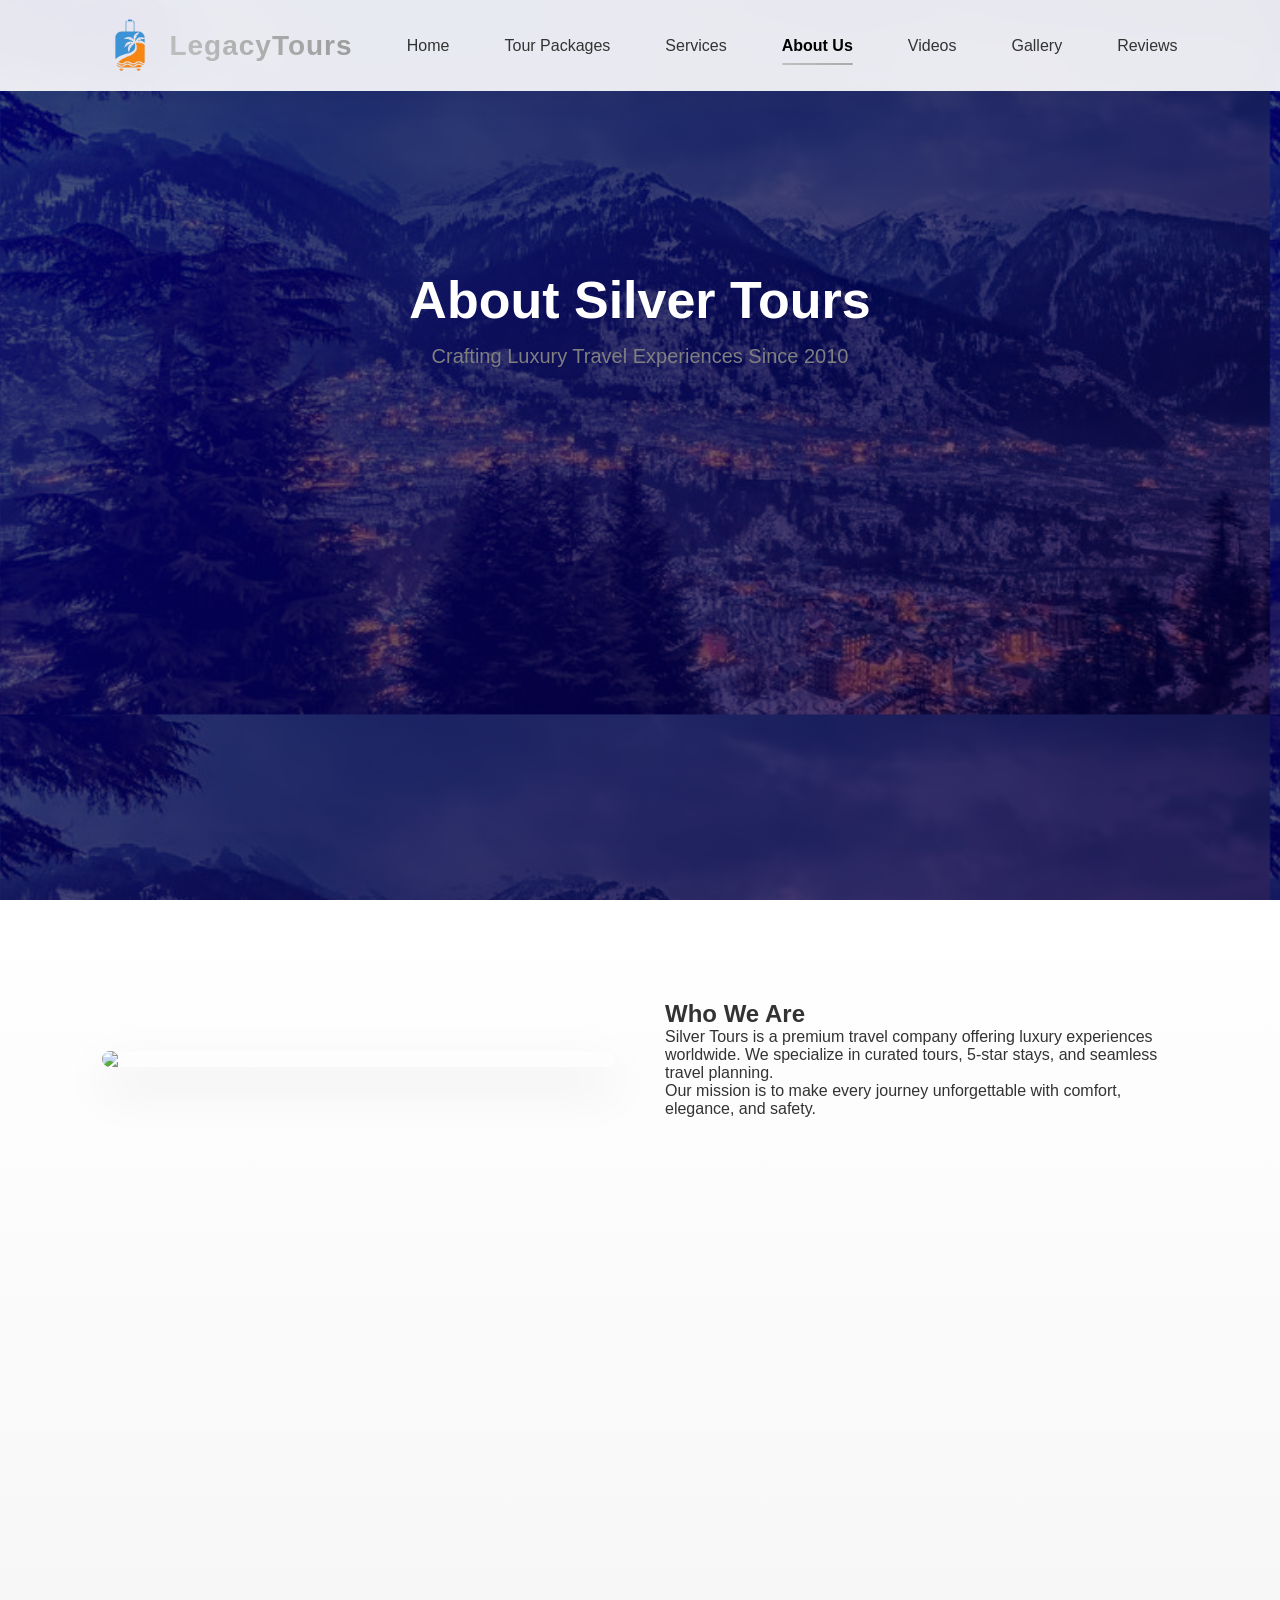
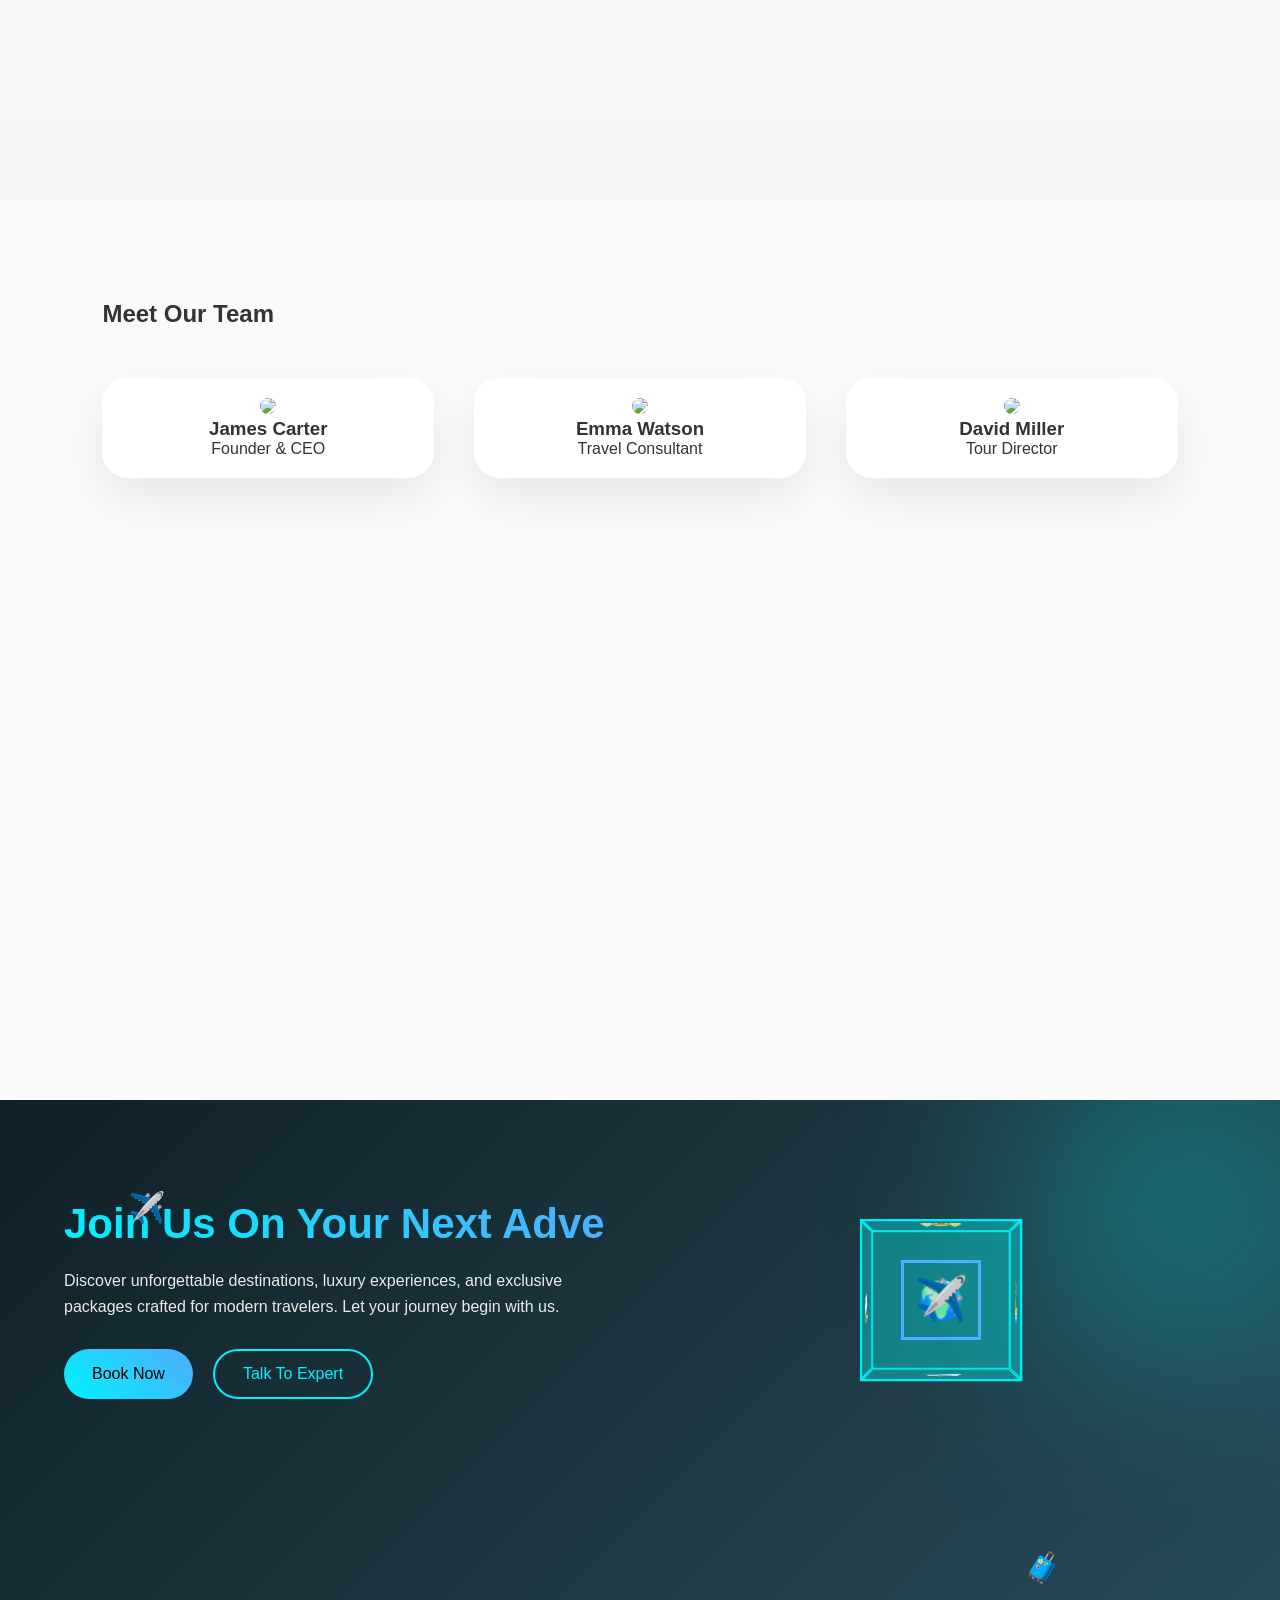
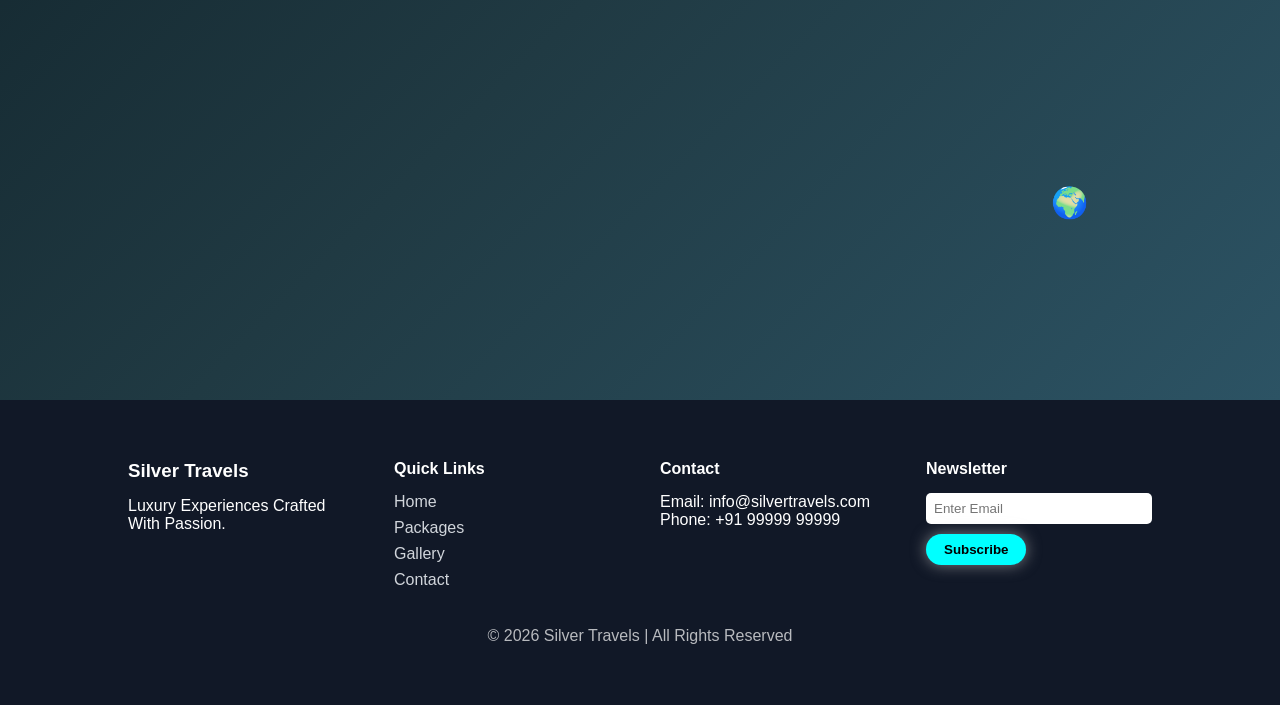
==== about.html @ 8960ce1c "Add files via upload" ====
<!DOCTYPE html>
<html>
<head>
<title>About Us - Silver Tours</title>
<meta name="viewport" content="width=device-width, initial-scale=1.0">
<link rel="stylesheet" href="style.css">

<style>

/* ================= NAVBAR ================= */
nav{
    position:fixed;
    top:0;
    width:100%;
    padding:18px 8%;
    display:flex;
    justify-content:space-between;
    align-items:center;
    background:rgba(255,255,255,0.9);
    backdrop-filter:blur(10px);
    box-shadow:0 8px 25px rgba(0,0,0,0.05);
    z-index:1000;
}

nav ul{
    display:flex;
    gap:30px;
    list-style:none;
}

nav ul li a{
    text-decoration:none;
    color:#333;
    font-weight:500;
}

.hamburger{
    display:none;
    flex-direction:column;
    gap:6px;
    cursor:pointer;
}

.hamburger span{
    width:26px;
    height:3px;
    background:#333;
    transition:0.3s ease;
}

.hamburger.active span:nth-child(1){
    transform:rotate(45deg) translate(5px,5px);
}
.hamburger.active span:nth-child(2){
    opacity:0;
}
.hamburger.active span:nth-child(3){
    transform:rotate(-45deg) translate(6px,-6px);
}

@media(max-width:900px){
    .hamburger{display:flex;}
    nav ul{
        position:fixed;
        top:0;
        right:-100%;
        width:260px;
        height:100vh;
        background:white;
        flex-direction:column;
        padding:100px 30px;
        gap:25px;
        transition:right 0.4s ease;
        box-shadow:-5px 0 30px rgba(0,0,0,0.1);
    }
    nav ul.show{ right:0; }
}

/* ================= HERO ================= */

.about-hero{
    height:75vh;
    background-image:url('manali.jfif') , linear-gradient(135deg, #667eea 0%, #764ba2 100%);
    background-blend-mode: overlay;
    background-size: 1270px;
    align-items:center;
    justify-content:center;
    text-align:center;
    color:white;
    position:relative;
}

.about-hero::before{
    content:'';
    position:absolute;
    inset:0;
    background:rgba(0,0,0,0.5);
}

.about-hero h1{
    position:center;
    font-size:52px;
    animation:fadeSlide 2s ease forwards;
    align-items: center;
    padding: 150px 0 0 0;
}


.moving-text{
    font-size:20px;
    margin-top:15px;
    animation:floatText 4s infinite ease-in-out;
}

@keyframes fadeSlide{
    from{opacity:0; transform:translateY(-50px);}
    to{opacity:1; transform:translateY(0);}
}

@keyframes floatText{
    0%,100%{transform:translateY(0);}
    50%{transform:translateY(-10px);}
}

/* Stickers */
.sticker{
    position:absolute;
    width:70px;
    animation:floatSticker 6s infinite ease-in-out;
}

.sticker.left{ top:20%; left:5%; }
.sticker.right{ bottom:15%; right:5%; }

@keyframes floatSticker{
    0%,100%{transform:translateY(0);}
    50%{transform:translateY(-20px);}
}

/* ================= ABOUT SECTION ================= */

.about-section{
    padding:100px 8%;
    background:linear-gradient(to bottom,#fff,#f5f5f5);
}

.about-grid{
    display:grid;
    grid-template-columns:repeat(auto-fit,minmax(300px,1fr));
    gap:50px;
    align-items:center;
}

.about-grid img{
    width:100%;
    border-radius:20px;
    box-shadow:0 20px 50px rgba(0,0,0,0.1);
    transition:0.5s;
}

.about-grid img:hover{
    transform:scale(1.05);
}

.reveal{
    opacity:0;
    transform:translateY(60px);
    transition:1s ease;
}

.reveal.active{
    opacity:1;
    transform:translateY(0);
}

/* ================= TEAM SECTION ================= */

.team-section{
    padding:100px 8%;
    background:#fafafa;
}

.team-grid{
    display:grid;
    grid-template-columns:repeat(auto-fit,minmax(250px,1fr));
    gap:40px;
    margin-top:50px;
}

.team-card{
    background:white;
    padding:20px;
    border-radius:25px;
    text-align:center;
    box-shadow:0 20px 50px rgba(0,0,0,0.08);
    transition:0.5s;
}

.team-card:hover{
    transform:rotateY(8deg) rotateX(8deg) translateY(-10px);
    box-shadow:0 30px 70px rgba(0,0,0,0.2);
}

.team-card img{
    width:100%;
    border-radius:20px;
}

/* CTA */
.cta{
    padding:100px 8%;
    text-align:center;
    background:white;
}

.cta button{
    padding:14px 35px;
    border:none;
    border-radius:30px;
    background:silver;
    font-weight:bold;
    cursor:pointer;
    transition:0.4s;
}

.cta button:hover{
    box-shadow:0 0 25px rgba(192,192,192,1);
    transform:scale(1.05);
}
/* ===== PREMIUM CTA SECTION ===== */

.premium-cta {
    position: relative;
    padding: 100px 5%;
    background: linear-gradient(135deg, #0f2027, #203a43, #2c5364);
    color: white;
    overflow: hidden;
}

.cta-container {
    display: flex;
    align-items: center;
    justify-content: space-between;
    flex-wrap: wrap;
    gap: 50px;
}

/* Glow Effect */
.cta-background-glow {
    position: absolute;
    width: 400px;
    height: 400px;
    background: radial-gradient(circle, rgba(0,255,255,0.3), transparent);
    top: -100px;
    right: -100px;
    filter: blur(80px);
}

/* LEFT CONTENT */
.cta-left {
    flex: 1;
    min-width: 280px;
}

.cta-left h2 {
    font-size: 42px;
    margin-bottom: 20px;
    background: linear-gradient(45deg, #00f2fe, #4facfe);
    -webkit-background-clip: text;
    background-clip: text;
    -webkit-text-fill-color: transparent;
}

.cta-left p {
    opacity: 0.9;
    margin-bottom: 30px;
    line-height: 1.6;
}

/* BUTTONS */
.cta-buttons {
    display: flex;
    gap: 20px;
    flex-wrap: wrap;
}

.btn-primary, .btn-secondary {
    padding: 14px 28px;
    border: none;
    cursor: pointer;
    font-size: 16px;
    border-radius: 30px;
    transition: 0.3s;
    position: relative;
    overflow: hidden;
}

.btn-primary {
    background: linear-gradient(45deg, #00f2fe, #4facfe);
    color: black;
}

.btn-primary:hover {
    transform: scale(1.1);
}

.btn-secondary {
    background: transparent;
    border: 2px solid #00f2fe;
    color: #00f2fe;
}

.btn-secondary:hover {
    background: #00f2fe;
    color: black;
}

/* Loader */
.loader {
    width: 18px;
    height: 18px;
    border: 3px solid white;
    border-top: 3px solid transparent;
    border-radius: 50%;
    display: none;
    position: absolute;
    right: 15px;
    top: 50%;
    transform: translateY(-50%);
    animation: spin 1s linear infinite;
}

@keyframes spin {
    100% { transform: translateY(-50%) rotate(360deg); }
}

/* 3D Cube */
.cta-right {
    flex: 1;
    display: flex;
    justify-content: center;
    align-items: center;
    perspective: 1000px;
}

.cube {
    width: 150px;
    height: 150px;
    position: relative;
    transform-style: preserve-3d;
    animation: rotateCube 10s infinite linear;
}

.face {
    position: absolute;
    width: 150px;
    height: 150px;
    background: rgba(0,255,255,0.2);
    border: 2px solid #00f2fe;
    display: flex;
    justify-content: center;
    align-items: center;
    font-size: 40px;
}

.front  { transform: translateZ(75px); }
.back   { transform: rotateY(180deg) translateZ(75px); }
.right  { transform: rotateY(90deg) translateZ(75px); }
.left   { transform: rotateY(-90deg) translateZ(75px); }
.top    { transform: rotateX(90deg) translateZ(75px); }
.bottom { transform: rotateX(-90deg) translateZ(75px); }

@keyframes rotateCube {
    0% { transform: rotateX(0) rotateY(0); }
    100% { transform: rotateX(360deg) rotateY(360deg); }
}

/* Prism */
.prism {
    width: 80px;
    height: 80px;
    border: 3px solid #4facfe;
    position: absolute;
    animation: prismRotate 6s infinite linear;
}

@keyframes prismRotate {
    100% { transform: rotate(360deg); }
}

/* Floating Icons */
.floating-icon {
    position: absolute;
    font-size: 30px;
    animation: float 5s infinite ease-in-out;
}

.icon1 { top: 10%; left: 10%; }
.icon2 { bottom: 20%; right: 15%; }
.icon3 { top: 50%; left: 80%; }

@keyframes float {
    0%,100% { transform: translateY(0); }
    50% { transform: translateY(-20px); }
}

/* Reveal */
.reveal-left {
    opacity: 0;
    transform: translateX(-50px);
    transition: 1s;
}

.reveal-left.active {
    opacity: 1;
    transform: translateX(0);
}

/* Responsive */
@media(max-width: 768px) {
    .cta-container {
        flex-direction: column;
        text-align: center;
    }

    .cta-left h2 {
        font-size: 30px;
    }
}

/* Footer */
.ultra-footer {
    background: #111827;
    color: white;
    padding: 60px 10%;
}

.footer-grid {
    display: grid;
    grid-template-columns: repeat(auto-fit, minmax(220px, 1fr));
    gap: 40px;
}

.footer-grid h3,
.footer-grid h4 {
    margin-bottom: 15px;
}

.footer-grid a {
    display: block;
    color: #d1d5db;
    margin-bottom: 8px;
    text-decoration: none;
    transition: 0.3s;
}

.footer-grid a:hover {
    color: #00ffff;
    transform: translateX(5px);
}

/* Social Icons */
.social-icons {
    margin-top: 15px;
    display: flex;
    gap: 25px;
}

.social {
    font-size: 20px;
    margin-right: 15px;
    color: white;
    transition: 0.3s ease;
}

.social:hover {
    transform: scale(1.2);
}

.instagram:hover { color: #E1306C; }
.whatsapp:hover { color: #25D366; }
.facebook:hover { color: #1877F2; }
.twitter:hover { color: #1DA1F2; }

/* Newsletter */
.ultra-footer input {
    width: 100%;
    padding: 8px;
    margin-bottom: 10px;
    border-radius: 5px;
    border: none;
    outline: none;
}

.glow-btn {
    padding: 8px 18px;
    border: none;
    border-radius: 20px;
    background: #00ffff;
    color: black;
    cursor: pointer;
    transition: 0.3s;
}

.glow-btn:hover {
    box-shadow: 0 0 15px #00ffff;
}

#subscribeMessage {
    margin-top: 8px;
    font-size: 14px;
}

/* Footer Bottom */
.footer-bottom {
    text-align: center;
    margin-top: 30px;
    opacity: 0.7;
}

/* Mobile Friendly */
@media (max-width: 768px) {
    .ultra-footer {
        padding: 40px 5%;
    }
}
/* ================= LOGO ================= */

.logo{
    display:flex;
    align-items:center;
    gap:12px;
    font-size:28px;
    font-weight:700;
    letter-spacing:1px;
    color:#222;
    cursor:pointer;
    position:relative;
}

/* Bigger Logo Image */

.logo img{
    width:55px;
    height:55px;
    object-fit:contain;
    transition:0.5s ease;
}

/* Text styling */

.logo span{
    position:relative;
    background:linear-gradient(90deg,#555,#999,#555);
    background-size:200%;
    background:linear-gradient(45deg,silver,#999);
    -webkit-background-clip:text;
    background-clip:text;
    -webkit-text-fill-color:transparent;
    -webkit-text-fill-color:transparent;
    animation:logoShine 5s linear infinite;
}

/* Shine animation */

@keyframes logoShine{
    0%{background-position:0%}
    100%{background-position:200%}
}

/* Hover animation like premium travel sites */

.logo:hover img{
    transform:scale(1.1) rotate(-5deg);
}

.logo:hover span{
    letter-spacing:2px;
}

/* Soft glow */

.logo::after{
    content:"";
    position:absolute;
    inset:-5px;
    border-radius:10px;
    opacity:0;
    background:radial-gradient(circle, rgba(192,192,192,0.4), transparent);
    transition:0.4s;
}

.logo:hover::after{
    opacity:1;
}

@media(max-width:768px){

.logo{
    font-size:22px;
    gap:8px;
}

.logo img{
    width:42px;
    height:42px;
}

}

</style>
</head>

<body>

<nav>
<h2 class="logo">
    <img src="lega.png" alt="LegacyTours Logo">
    <span>LegacyTours</span>
</h2>

<div class="hamburger" id="hamburger">
<span></span>
<span></span>
<span></span>
</div>

<ul id="navLinks">
<li><a href="index.html">Home</a></li>
<li><a href="packages.html">Tour Packages</a></li>
<li><a href="services.html">Services</a></li>
<li><a href="about.html" class="active">About Us</a></li>
<li><a href="videos.html">Videos</a></li>
<li><a href="gallery.html">Gallery</a></li>
<li><a href="reviews.html">Reviews</a></li>
</ul>
</nav>

<!-- HERO -->
<section class="about-hero">

<div>
<h1>About Silver Tours</h1>
<p class="moving-text">Crafting Luxury Travel Experiences Since 2010</p>
</div>
</section>

<!-- ABOUT CONTENT -->
<section class="about-section">
<div class="about-grid reveal">
<img src="https://images.unsplash.com/photo-1500530855697-b586d89ba3ee">
<div>
<h2>Who We Are</h2>
<p>Silver Tours is a premium travel company offering luxury experiences worldwide. We specialize in curated tours, 5-star stays, and seamless travel planning.</p>
<p>Our mission is to make every journey unforgettable with comfort, elegance, and safety.</p>
</div>
</div>
</section>

<!-- TEAM -->
<section class="team-section">
<h2 class="reveal">Meet Our Team</h2>
<div class="team-grid">

<div class="team-card reveal">
<img src="https://randomuser.me/api/portraits/men/32.jpg">
<h3>James Carter</h3>
<p>Founder & CEO</p>
</div>

<div class="team-card reveal">
<img src="https://randomuser.me/api/portraits/women/44.jpg">
<h3>Emma Watson</h3>
<p>Travel Consultant</p>
</div>

<div class="team-card reveal">
<img src="https://randomuser.me/api/portraits/men/76.jpg">
<h3>David Miller</h3>
<p>Tour Director</p>
</div>

</div>
</section>

<!-- PREMIUM CTA SECTION -->
<section class="premium-cta">

    <div class="cta-background-glow"></div>

    <div class="cta-container">

        <!-- Left Content -->
        <div class="cta-left reveal-left">
            <h2 class="typing-text"></h2>

            <p>
                Discover unforgettable destinations, luxury experiences,
                and exclusive packages crafted for modern travelers.
                Let your journey begin with us.
            </p>

            <div class="cta-buttons">
                <button class="btn-primary" onclick="startBooking(this)">
                    <span class="btn-text">Book Now</span>
                    <span class="loader"></span>
                </button>

                <button class="btn-secondary" onclick="scrollToContact()">
                    Talk To Expert
                </button>
            </div>
        </div>

        <!-- 3D Cube Showcase -->
        <div class="cta-right">
            <div class="cube">
                <div class="face front">✈️</div>
                <div class="face back">🌍</div>
                <div class="face right">🏝️</div>
                <div class="face left">🏔️</div>
                <div class="face top">🕌</div>
                <div class="face bottom">🚢</div>
            </div>

            <div class="prism"></div>
        </div>

    </div>

    <!-- Floating Icons -->
    <div class="floating-icon icon1">✈️</div>
    <div class="floating-icon icon2">🌍</div>
    <div class="floating-icon icon3">🧳</div>

</section>

<!-- FOOTER -->
<footer class="ultra-footer">

    <div class="footer-grid">

        <!-- Brand -->
        <div>
            <h3>Silver Travels</h3>
            <p>Luxury Experiences Crafted With Passion.</p>

            <!-- Social Icons -->
            <div class="social-icons">
                <a href="#" class="social instagram" target="_blank">
                    <i class="fab fa-instagram"></i>
                </a>
                <a href="https://wa.me/919999999999" class="social whatsapp" target="_blank">
                    <i class="fab fa-whatsapp"></i>
                </a>
                <a href="#" class="social facebook" target="_blank">
                    <i class="fab fa-facebook-f"></i>
                </a>
                <a href="#" class="social twitter" target="_blank">
                    <i class="fab fa-twitter"></i>
                </a>
            </div>
        </div>

        <!-- Quick Links -->
        <div>
            <h4>Quick Links</h4>
            <a href="index.html">Home</a>
            <a href="packages.html">Packages</a>
            <a href="gallery.html">Gallery</a>
            <a href="contact.html">Contact</a>
        </div>

        <!-- Contact -->
        <div>
            <h4>Contact</h4>
            <p>Email: info@silvertravels.com</p>
            <p>Phone: +91 99999 99999</p>
        </div>

        <!-- Newsletter -->
        <div>
            <h4>Newsletter</h4>
            <input type="email" id="newsletterEmail" placeholder="Enter Email">
            <button class="glow-btn" onclick="subscribe()">Subscribe</button>
            <p id="subscribeMessage"></p>
        </div>

    </div>

    <div class="footer-bottom">
        © 2026 Silver Travels | All Rights Reserved
    </div>

</footer>

<!-- Font Awesome CDN -->
<script src="https://cdnjs.cloudflare.com/ajax/libs/font-awesome/6.5.0/js/all.min.js"></script>

<script>
document.addEventListener("DOMContentLoaded", function () {

const hamburger = document.getElementById("hamburger");
const navLinks = document.getElementById("navLinks");

hamburger.addEventListener("click", function () {
hamburger.classList.toggle("active");
navLinks.classList.toggle("show");
});

document.querySelectorAll("#navLinks a").forEach(link => {
link.addEventListener("click", function () {
hamburger.classList.remove("active");
navLinks.classList.remove("show");
});
});

// Scroll reveal
function reveal(){
document.querySelectorAll(".reveal").forEach(el=>{
if(el.getBoundingClientRect().top < window.innerHeight - 100){
el.classList.add("active");
}
});
}
window.addEventListener("scroll", reveal);
reveal();

});

// Typing Effect
const text = "Join Us On Your Next Adventure";
let i = 0;
function typeEffect() {
    if (i < text.length) {
        document.querySelector(".typing-text").innerHTML += text.charAt(i);
        i++;
        setTimeout(typeEffect, 60);
    }
}
typeEffect();

// Reveal Animation
window.addEventListener("scroll", function() {
    const reveals = document.querySelectorAll(".reveal-left");
    reveals.forEach(reveal => {
        const windowHeight = window.innerHeight;
        const elementTop = reveal.getBoundingClientRect().top;
        if (elementTop < windowHeight - 100) {
            reveal.classList.add("active");
        }
    });
});

// Booking Button Loader
function startBooking(btn) {
    const loader = btn.querySelector(".loader");
    loader.style.display = "inline-block";

    setTimeout(() => {
        loader.style.display = "none";
        window.location.href = "contact.html";
    }, 2000);
}

function scrollToContact() {
    window.location.href = "contact.html";
}
function subscribe() {
    let email = document.getElementById("newsletterEmail").value;
    let message = document.getElementById("subscribeMessage");

    if (email === "") {
        message.style.color = "red";
        message.innerHTML = "Please enter your email!";
    } else {
        message.style.color = "lightgreen";
        message.innerHTML = "Subscribing...";

        setTimeout(() => {
            message.innerHTML = "Successfully Subscribed!";
        }, 1200);
    }
}

</script>


</body>
</html>
---- style.css ----
/* GLOBAL */
*{
    margin:0;
    padding:0;
    box-sizing:border-box;
    scroll-behavior:smooth;
    font-family: 'Poppins', sans-serif;
}

body{
    background:linear-gradient(to bottom,#ffffff,#f3f3f3);
    color:#333;
    overflow-x:hidden;
}

/* NAVBAR */
nav{
    position:fixed;
    top:0;
    width:100%;
    background:rgba(255,255,255,0.9);
    backdrop-filter:blur(10px);
    padding:15px 8%;
    display:flex;
    justify-content:space-between;
    align-items:center;
    box-shadow:0 5px 20px rgba(0,0,0,0.05);
    z-index:1000;
}

nav ul{
    list-style:none;
    display:flex;
}

nav ul li{
    margin-left:25px;
}

nav ul li a{
    text-decoration:none;
    color:#333;
    position:relative;
}

nav ul li a::after{
    content:'';
    position:absolute;
    bottom:-5px;
    left:0;
    width:0%;
    height:2px;
    background:silver;
    transition:0.4s;
}
nav ul li a:hover::after{
    width:100%;
}

/* SECTIONS */
section{
    padding:120px 8%;
    min-height:100vh;
}

/* HERO */
.hero{
    background:url('https://images.unsplash.com/photo-1507525428034-b723cf961d3e') no-repeat center/cover;
    height:100vh;
    display:flex;
    justify-content:center;
    align-items:center;
    text-align:center;
    color:white;
    position:relative;
}
.hero::before{
    content:'';
    position:absolute;
    inset:0;
    background:rgba(0,0,0,0.4);
}
.hero-content{
    position:relative;
    z-index:2;
}
.hero h1{
    font-size:60px;
    animation:fadeSlide 2s ease forwards;
}
@keyframes fadeSlide{
    from{opacity:0; transform:translateY(-50px);}
    to{opacity:1; transform:translateY(0);}
}

/* BUTTON */
.glow-btn{
    padding:14px 30px;
    border:none;
    border-radius:30px;
    background:silver;
    font-weight:600;
    cursor:pointer;
    box-shadow:0 0 15px rgba(192,192,192,0.6);
    transition:0.4s;
}
.glow-btn:hover{
    transform:scale(1.05);
    box-shadow:0 0 30px rgba(192,192,192,1);
}

/* CARDS */
.card-container{
    display:grid;
    grid-template-columns:repeat(auto-fit,minmax(250px,1fr));
    gap:30px;
}
.card{
    background:#fff;
    padding:30px;
    border-radius:20px;
    box-shadow:0 15px 40px rgba(0,0,0,0.1);
    transition:0.5s;
    transform-style:preserve-3d;
}
.card:hover{
    transform:rotateY(10deg) rotateX(10deg) translateY(-10px);
    box-shadow:0 25px 50px rgba(0,0,0,0.2);
}

/* SCROLL ANIMATIONS */
.fade-up{
    opacity:0;
    transform:translateY(40px);
    transition:1s;
}
.fade-up.active{
    opacity:1;
    transform:translateY(0);
}

.slide-left{
    opacity:0;
    transform:translateX(-80px);
    transition:1s;
}
.slide-left.active{
    opacity:1;
    transform:translateX(0);
}

.slide-right{
    opacity:0;
    transform:translateX(80px);
    transition:1s;
}
.slide-right.active{
    opacity:1;
    transform:translateX(0);
}

/* GALLERY */
.gallery{
    display:grid;
    grid-template-columns:repeat(auto-fit,minmax(200px,1fr));
    gap:15px;
}
.gallery img{
    width:100%;
    border-radius:15px;
    transition:0.5s;
}
.gallery img:hover{
    transform:scale(1.1);
}

/* PAGE TRANSITION */
body{
    animation:pageFade 0.8s ease;
}
@keyframes pageFade{
    from{opacity:0;}
    to{opacity:1;}
}

/* RESPONSIVE */
@media(max-width:768px){
    .hero h1{font-size:40px;}
    nav ul{display:flex;}
    /* ensure menu becomes visible once toggled */
    nav ul.show { display: flex; }
}
/* ================= NAVBAR PREMIUM ================= */

nav {
    position: fixed;
    top: 0;
    width: 100%;
    padding: 18px 8%;
    display: flex;
    justify-content: space-between;
    align-items: center;
    z-index: 1000;

    /* Glass white/silver effect */
    background: rgba(255, 255, 255, 0.75);
    backdrop-filter: blur(15px);
    -webkit-backdrop-filter: blur(15px);

    box-shadow: 0 8px 25px rgba(0,0,0,0.05);
    transition: 0.4s ease;
}

/* Scroll shadow effect */
nav.scrolled {
    box-shadow: 0 12px 35px rgba(0,0,0,0.12);
}

/* Logo Styling */
nav h2 {
    font-weight: 700;
    font-size: 24px;
    background: linear-gradient(45deg, silver, #999);
    -webkit-background-clip: text;
    background-clip: text; /* standard property for compatibility */
    -webkit-text-fill-color: transparent;
    cursor: pointer;
    transition: 0.3s;
}

nav h2:hover {
    text-shadow: 0 0 10px rgba(192,192,192,0.8);
}

/* UL */
nav ul {
    list-style: none;
    display: flex;
    align-items: center;
    gap: 30px;
}

/* Links */
nav ul li a {
    text-decoration: none;
    color: #333;
    font-weight: 500;
    position: relative;
    transition: 0.3s;
    padding: 5px 0;
}

/* Underline animation */
nav ul li a::after {
    content: "";
    position: absolute;
    left: 0;
    bottom: -6px;
    width: 0%;
    height: 2px;
    background: linear-gradient(to right, silver, #aaa);
    transition: 0.4s ease;
    border-radius: 5px;
}

nav ul li a:hover::after {
    width: 100%;
}

/* Hover glow */
nav ul li a:hover {
    color: #000;
    text-shadow: 0 0 8px rgba(192,192,192,0.8);
}

/* Active Page */
nav ul li a.active {
    color: #000;
    font-weight: 600;
}

nav ul li a.active::after {
    width: 100%;
}

/* ================= MOBILE RESPONSIVE ================= */

@media (max-width: 900px) {

    nav {
        padding: 15px 5%;
    }

    nav ul {
        position: fixed;
        top: 70px;
        right: -100%;
        width: 250px;
        height: 100vh;
        background: rgba(255,255,255,0.95);
        backdrop-filter: blur(15px);
        flex-direction: column;
        align-items: flex-start;
        padding: 40px 30px;
        gap: 25px;
        transition: 0.4s ease;
        box-shadow: -5px 0 25px rgba(0,0,0,0.08);
    }

    nav ul.show {
        right: 0;
    }

    nav ul li a {
        font-size: 18px;
    }

/* HAMBURGER (Hidden on Desktop) */
.hamburger {
    display: none;
    flex-direction: column;
    cursor: pointer;
    gap: 6px;
    z-index: 1100; /* keep above nav for clicks */
}

.hamburger span {
    width: 25px;
    height: 3px;
    background: #333;
    border-radius: 3px;
    transition: 0.4s ease;
}

/* Animate Hamburger to X */
.hamburger.active span:nth-child(1) {
    transform: rotate(45deg) translate(5px, 5px);
}

.hamburger.active span:nth-child(2) {
    opacity: 0;
}

.hamburger.active span:nth-child(3) {
    transform: rotate(-45deg) translate(6px, -6px);
}

/* ================= MOBILE ================= */

@media (max-width: 900px) {

    .hamburger {
        display: flex;
    }

    nav ul {
        position: fixed;
        top: 70px;
        right: -100%;
        width: 260px;
        height: 100vh;
        background: rgba(255,255,255,0.95);
        backdrop-filter: blur(15px);
        flex-direction: column;
        align-items: flex-start;
        padding: 40px 30px;
        gap: 25px;
        transition: 0.4s ease;
        box-shadow: -5px 0 25px rgba(0,0,0,0.08);
    }

    nav ul.show {
        right: 0;
    }
}

    nav ul {
        position: fixed;
        top: 0;
        right: -100%;
        width: 260px;
        height: 100vh;
        background: rgba(255,255,255,0.97);
        backdrop-filter: blur(15px);
        flex-direction: column;
        padding: 100px 30px 30px 30px;
        gap: 25px;
        transition: right 0.4s ease;
        box-shadow: -5px 0 30px rgba(0,0,0,0.1);
    }

    nav ul.show {
        right: 0;
    }
}
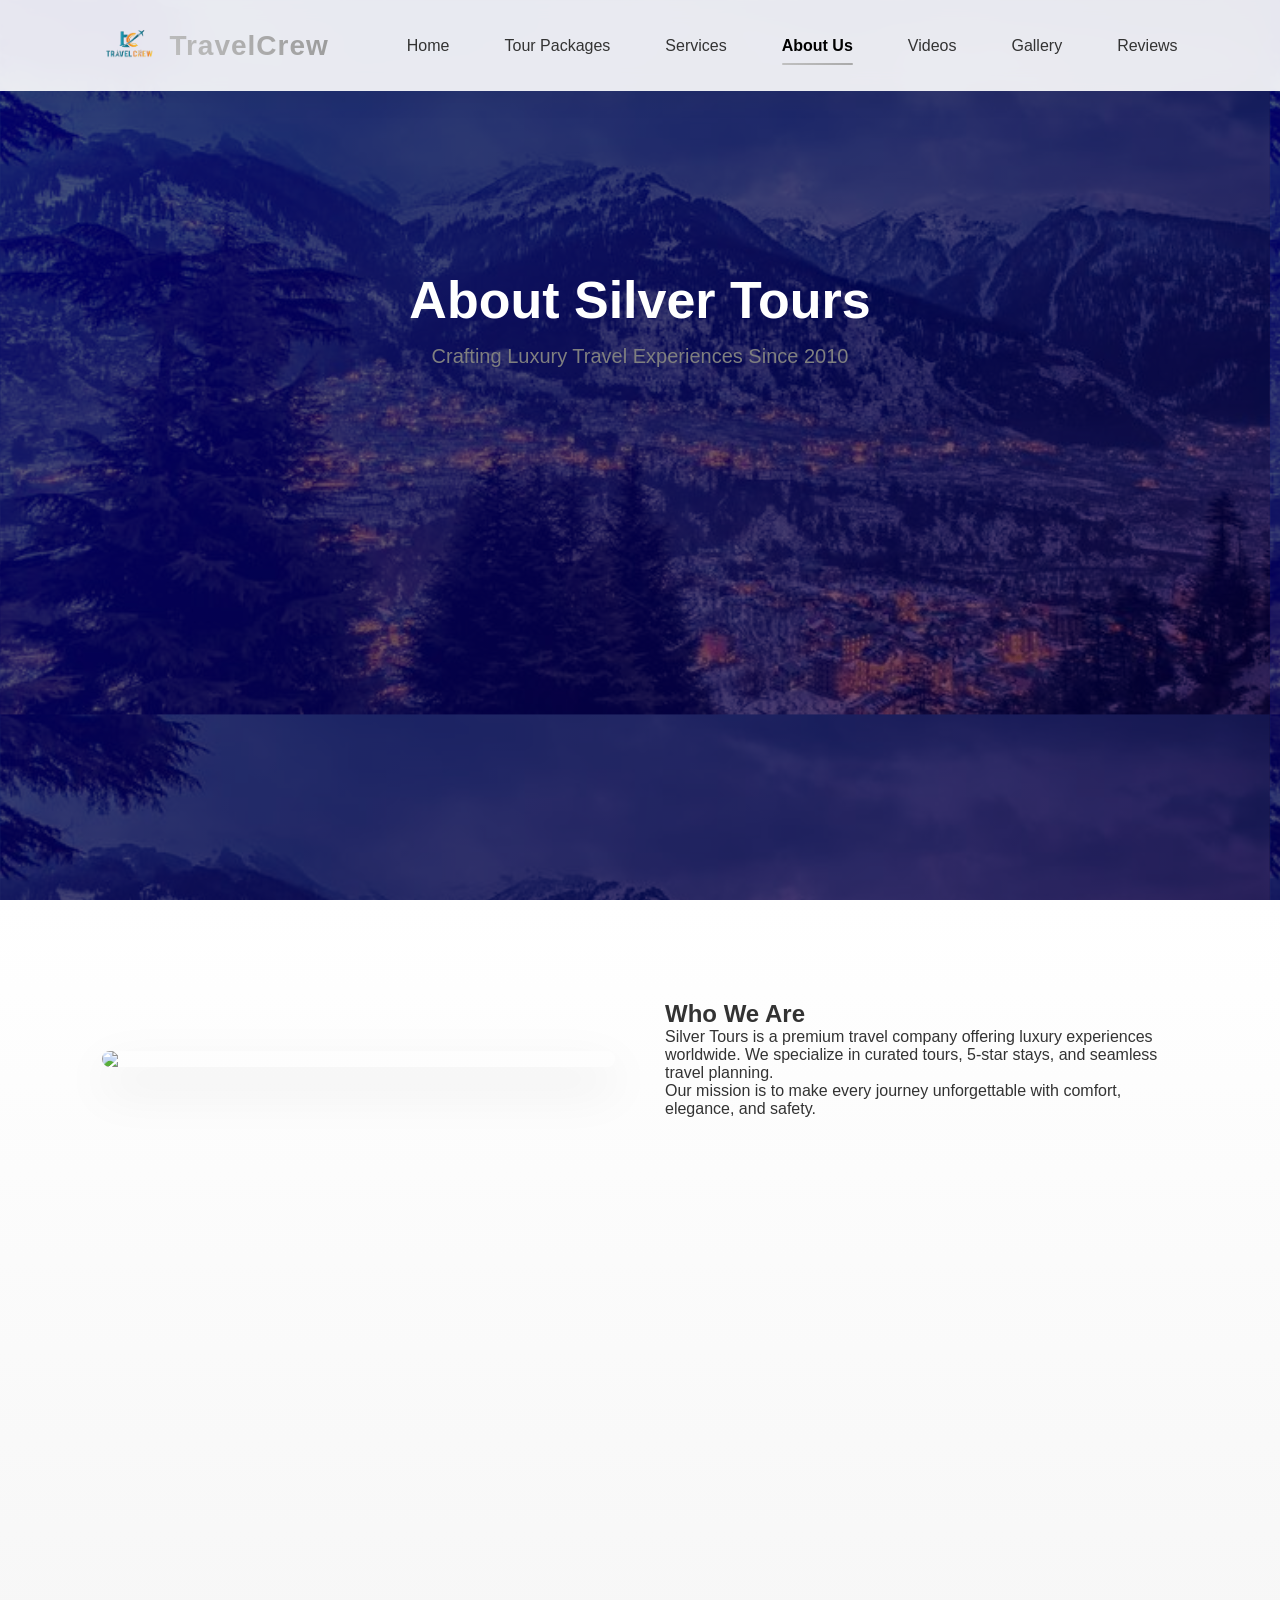
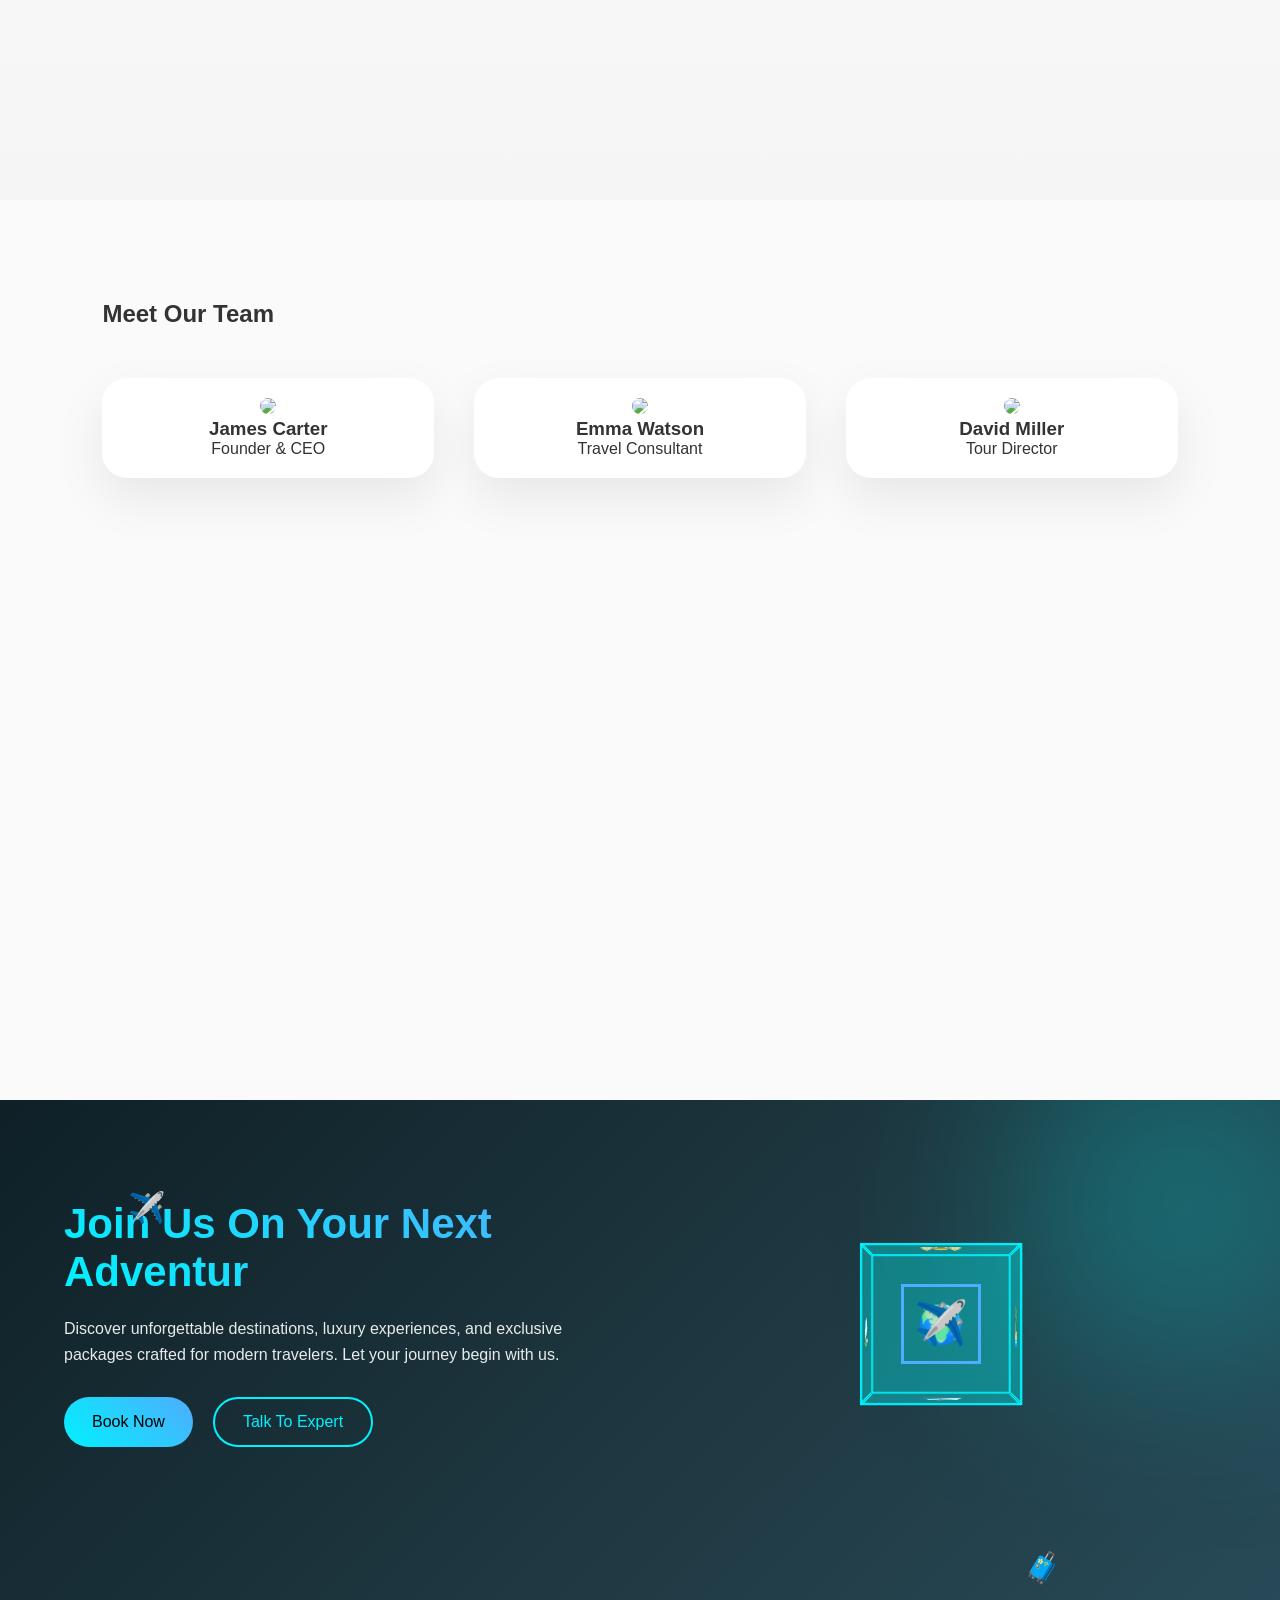
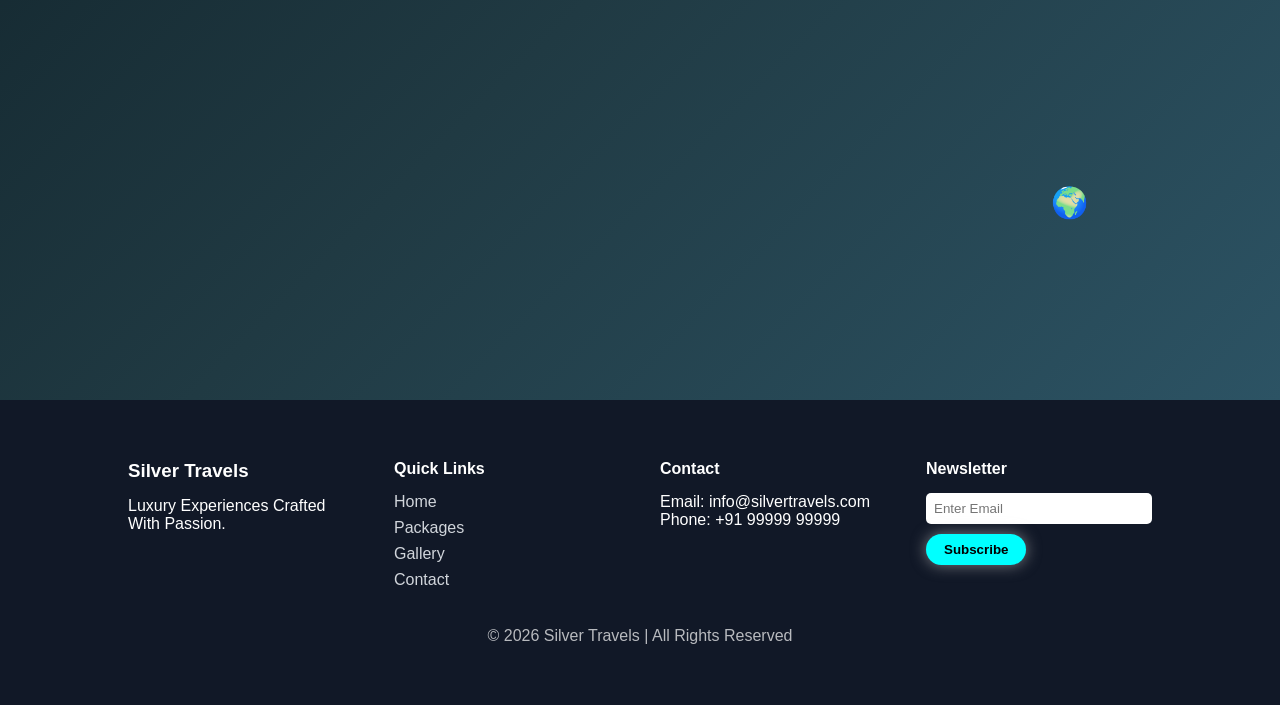
==== commit 5285b821: "Add files via upload" ====
--- a/about.html
+++ b/about.html
@@ -615,8 +615,8 @@
 
 <nav>
 <h2 class="logo">
-    <img src="lega.png" alt="LegacyTours Logo">
-    <span>LegacyTours</span>
+    <img src="travel.png" alt="TravelCrew Logo">
+    <span>TravelCrew</span>
 </h2>
 
 <div class="hamburger" id="hamburger">
